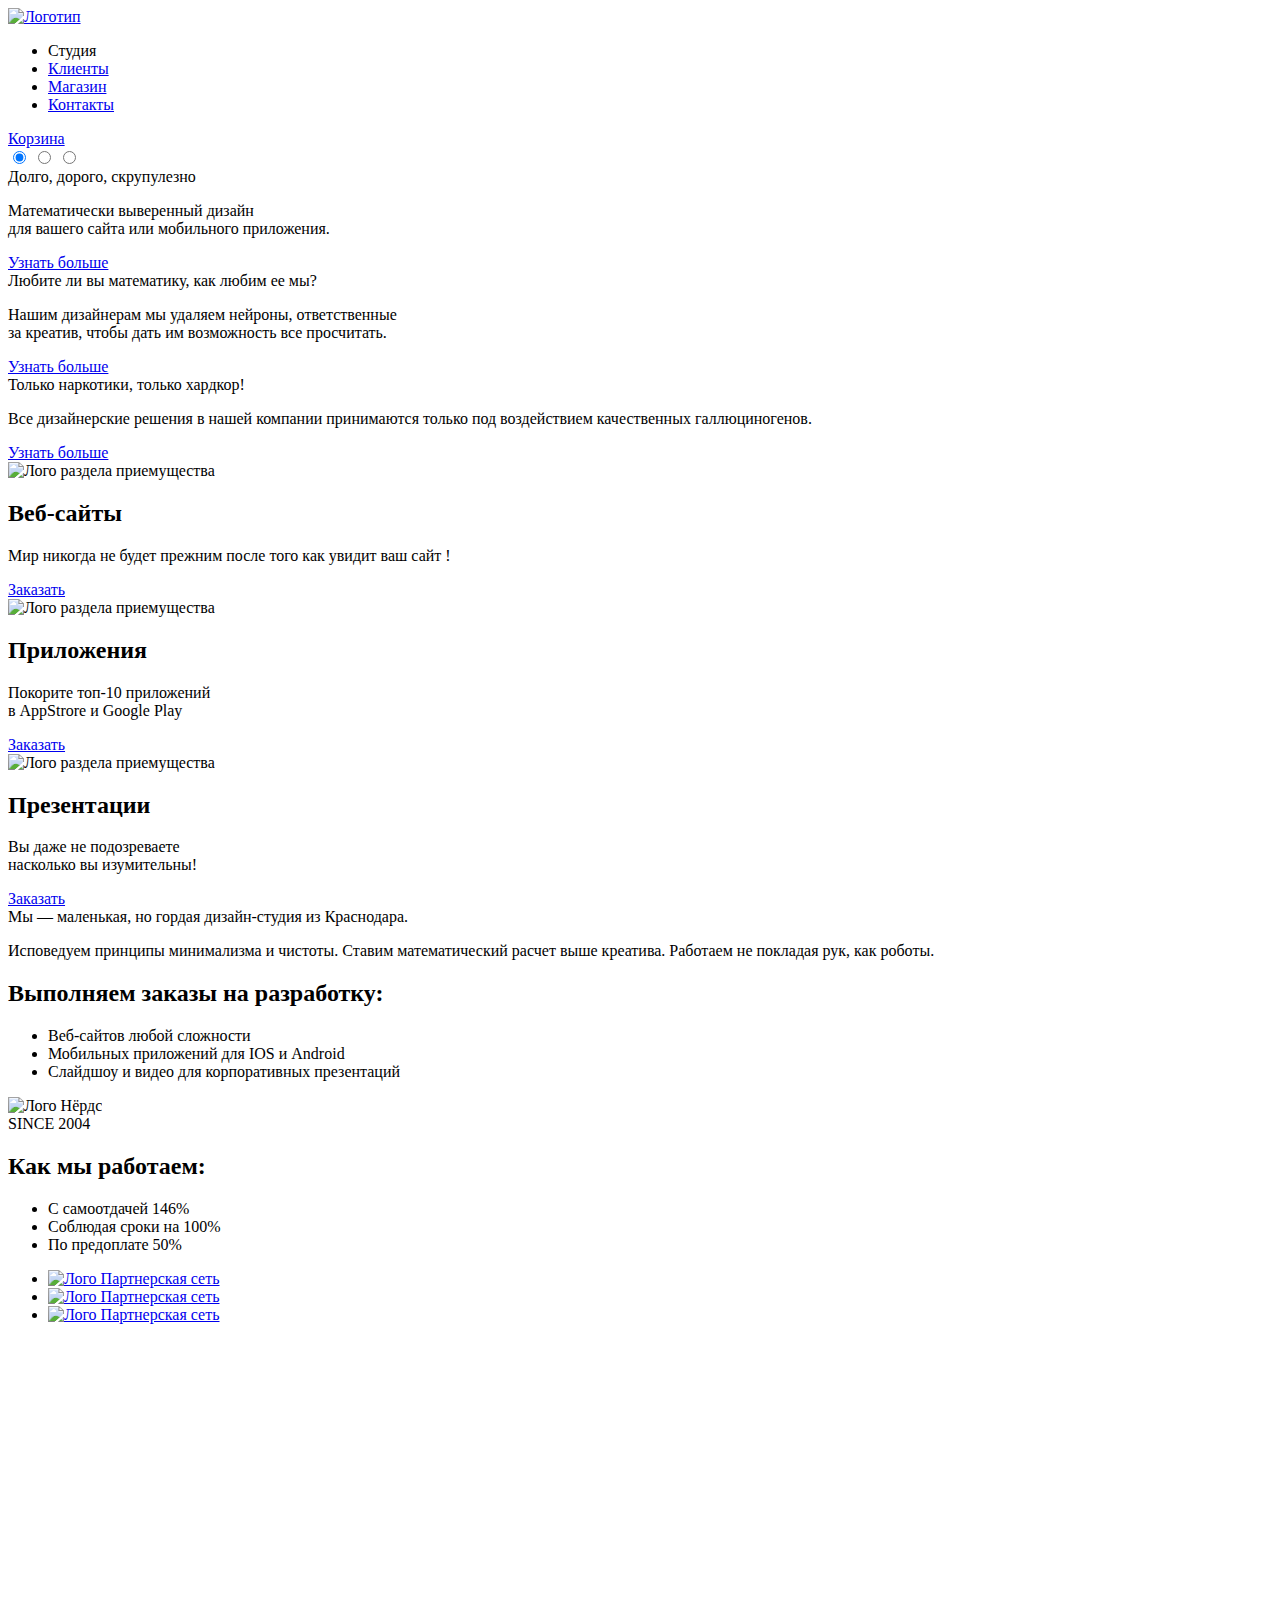
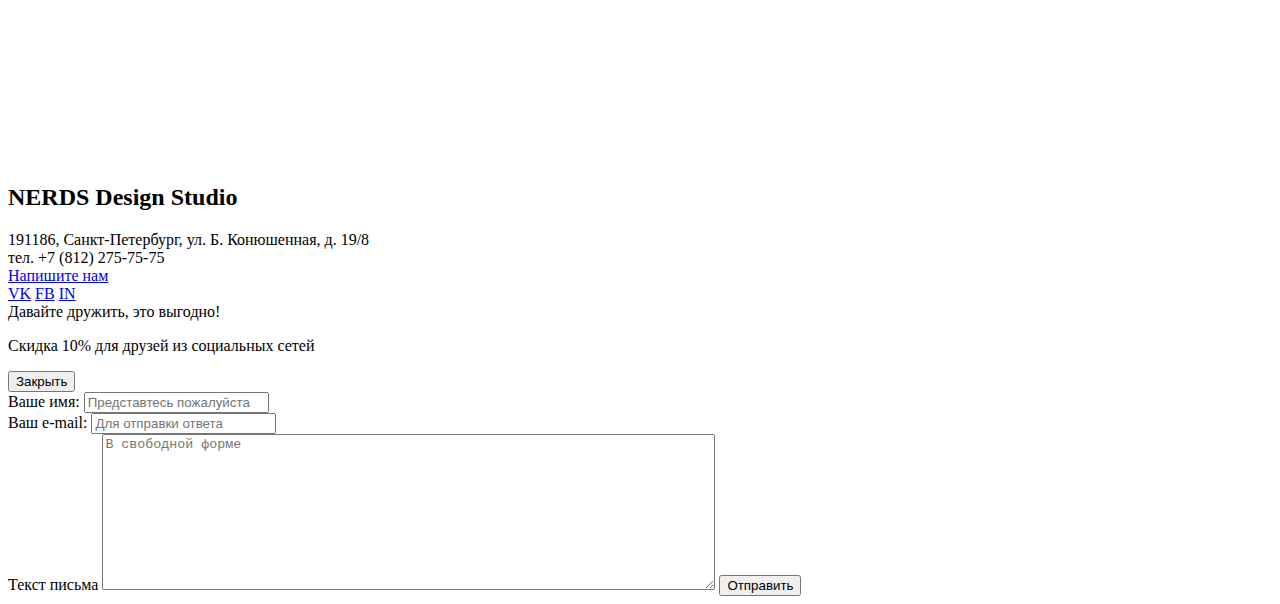
==== index.html @ a1ab963b "first" ====
<!DOCTYPE html>
<html lang="ru">
  <head>
    <meta charset="utf-8">
    <link href="https://fonts.googleapis.com/css?family=Roboto:400,500&subset=cyrillic" rel="stylesheet">
    <link href="css/normalize.css" rel="stylesheet">
    <link href="css/style.min.css" rel="stylesheet">
    <title>Nedrs</title>
  </head>
  <body>
    <header class="main-header">
      <div class="container clearfix">
        <div class="index-logo">
          <a href="#">
          <img class="index-logo-img" src="img/logo.png" width="139" height="56" alt="Логотип"></a>
        </div>
        <nav class="main-navigation">
          <ul>
            <li><a class="active">Студия</a></li>
            <li><a href="#">Клиенты</a></li>
            <li><a href="catalog.html">Магазин</a></li>
            <li><a href="#">Контакты</a></li>
          </ul>
        </nav>
        <div class="user-block">
          <a class="basket icon-basket" href="#">Корзина</a>
        </div>
      </div>
      <section class="slider">
        <input type="radio" id="btn-1" name="toggle" checked>
        <input type="radio" id="btn-2" name="toggle">
        <input type="radio" id="btn-3" name="toggle">
        <div class="slider-controls">
          <label for="btn-1"></label>
          <label for="btn-2"></label>
          <label for="btn-3"></label>
        </div>
        <div class="slides">
          <div class="slide">
            <div class="slide-text">
              <div class="slide-title slide-1">Долго, дорого, скрупулезно</div>
              <p>Математически выверенный дизайн<br>для вашего сайта или мобильного приложения.</p>
              <a class="btn" href="#">Узнать больше</a>
            </div>
          </div>
          <div class="slide">
            <div class="slide-text">
              <div class="slide-title slide-2">Любите ли вы математику, как любим ее мы?</div>
              <p>Нашим дизайнерам мы удаляем нейроны, ответственные<br>за креатив, чтобы дать им возможность все просчитать.</p>
              <a class="btn" href="#">Узнать больше</a>
            </div>
          </div>
          <div class="slide">
            <div class="slide-text">
              <div class="slide-title slide-3">Только наркотики, только хардкор!</div>
              <p>Все дизайнерские решения в нашей компании принимаются только под воздействием качественных галлюциногенов.</p>
              <a class="btn" href="#">Узнать больше</a>
            </div>
          </div>
        </div>
      </section>
    </header>
    <main >
      <section class="features clearfix container">
        <div class="features-item">
          <div class="features-image">
            <img src="img/Layer-1.jpg" width="240" height="124" alt="Лого раздела приемущества">
          </div>
          <h2 class="features-name">Веб-сайты</h2>
          <p class="features-desc">Мир никогда не будет прежним
            после того как увидит ваш сайт !
          </p>
          <a class="features-anchor anchor-1" href="#">Заказать</a>
        </div>
        <div class="features-item">
          <div class="features-image">
            <img src="img/Layer-3.jpg" width="240" height="124" alt="Лого раздела приемущества">
          </div>
          <h2 class="features-name">Приложения</h2>
          <p class="features-desc">Покорите топ-10 приложений<br>
            в AppStrore и Google Play
          </p>
          <a class="features-anchor anchor-2" href="#">Заказать</a>
        </div>
        <div class="features-item">
          <div class="features-image">
            <img src="img/Layer-2.jpg" width="240" height="124" alt="Лого раздела приемущества">
          </div>
          <h2 class="features-name">Презентации</h2>
          <p class="features-desc">Вы даже не подозреваете<br>
            насколько вы изумительны!
          </p>
          <a class="features-anchor anchor-3" href="#">Заказать</a>
        </div>
      </section>
      <section class="about-company clearfix">
        <div class="about-company-content container clearfix">
          <div class="about-company-content-left">
            <div class="about-container-left">
              <div class="about-company-slogan">Мы &#8212; маленькая, но гордая
                дизайн-студия из Краснодара.
              </div>
              <p class="about-company-desc">Исповедуем принципы минимализма и чистоты. Ставим математический
                расчет выше креатива. Работаем не покладая рук, как роботы.
              </p>
            </div>
            <div class="aside-content-left">
              <h2 class="aside-content-title">Выполняем заказы на разработку:</h2>
              <ul class="aside-menu">
                <li class="aside-item">Веб-сайтов любой сложности</li>
                <li class="aside-item">Мобильных приложений для IOS и Android</li>
                <li class="aside-item">Слайдшоу и видео для корпоративных презентаций</li>
              </ul>
            </div>
          </div>
          <div class="about-company-content-right">
            <div class="about-container-right">
              <div class="about-company-logo">
                <img src="img/logo-1.png" width="187" height="75" alt="Лого Нёрдс">
              </div>
              <div class="about-company-since">SINCE 2004</div>
            </div>
            <div class="aside-content-right">
              <h2 class="aside-content-title aside-right">Как мы работаем:</h2>
              <ul class="aside-menu aside-right">
                <li class="aside-item-right">С самоотдачей 146%</li>
                <li class="aside-item-right">Соблюдая сроки на 100%</li>
                <li class="aside-item-right">По предоплате 50%</li>
              </ul>
            </div>
          </div>
        </div>
      </section>
      <section class="gallery container ">
        <ul>
          <li><a href="#"><img class="gallery-item-1" src="img/partner-1.png" width="198" height="37" alt="Лого Партнерская сеть"></a></li>
          <li><a href="#"><img class="gallery-item-2" src="img/partner-2.png" width="199" height="68" alt="Лого Партнерская сеть"></a></li>
          <li><a href="#"><img class="gallery-item-3" src="img/partner-3.png" width="209" height="86" alt="Лого Партнерская сеть"></a></li>
        </ul>
      </section>
    </main>
    <footer class="main-footer clearfix">
      <iframe src="https://www.google.com/maps/embed?pb=!1m18!1m12!1m3!1d1998.5989424123688!2d30.32089461570254!3d59.93879686904841!2m3!1f0!2f0!3f0!3m2!1i1024!2i768!4f13.1!3m3!1m2!1s0x4696310fca5ba729%3A0xea9c53d4493c879f!2z0JHQvtC70YzRiNCw0Y8g0JrQvtC90Y7RiNC10L3QvdCw0Y8g0YPQuy4sIDE5LCDQodCw0L3QutGCLdCf0LXRgtC10YDQsdGD0YDQsywg0KDQvtGB0ZbRjywgMTkxMTg2!5e0!3m2!1suk!2s!4v1472509188440" width="100%" height="420" frameborder="0" style="border:0" allowfullscreen></iframe>
      <div class="contacts-adress">
        <h2 class="contacts-adress-title">NERDS Design Studio</h2>
        <div class="contacts-adress-item"> 191186, Санкт-Петербург,
          ул. Б. Конюшенная, д. 19/8
        </div>
        <div class="contacts-adress-phone">
          тел. +7 (812) 275-75-75
        </div>
        <a href="#" class="contacts-adress-btn">Напишите нам</a>
      </div>
      <div class="container">
        <div class="footer-content-left">
          <div class="footer-content-social">
            <a class="social-btn social-btn-vk" href="#">VK</a>
            <a class="social-btn social-btn-fb" href="#">FB</a>
            <a class="social-btn social-btn-inst" href="#">IN</a>
          </div>
        </div>
        <div class="footer-content-right">
          <div class="footer-content-aside">
            <div class="footer-slogan">Давайте дружить, это  выгодно!</div>
            <p>Скидка 10% для друзей из социальных сетей</p>
          </div>
        </div>
      </div>
    </footer>
    <div class="modal-content clearfix">
      <button class="modal-content-close" type="button" title="Закрыть">Закрыть</button>
      <form class="user-form" action="form.php" method="get">
        <div class="modal-content-left-rows">
          <label for="user-name">Ваше имя:</label>
          <input type="text" name="user-name" id="user-name" placeholder="Представтесь пожалуйста">
        </div>
        <div class="modal-content-right-rows">
          <label for="user-mail">Ваш e-mail:</label>
          <input type="text" name="user-mail" id="user-mail" placeholder="Для отправки ответа">
        </div>
        <label for="user-comment">Текст письма</label>
        <textarea name="user-comment" id="user-comment" cols="74" rows="10" placeholder="В свободной форме"></textarea>
        <button class="btn" type="submit">Отправить</button>
      </form>
    </div>
    <script src="js/script.min.js">     </script>
  </body>
</html>
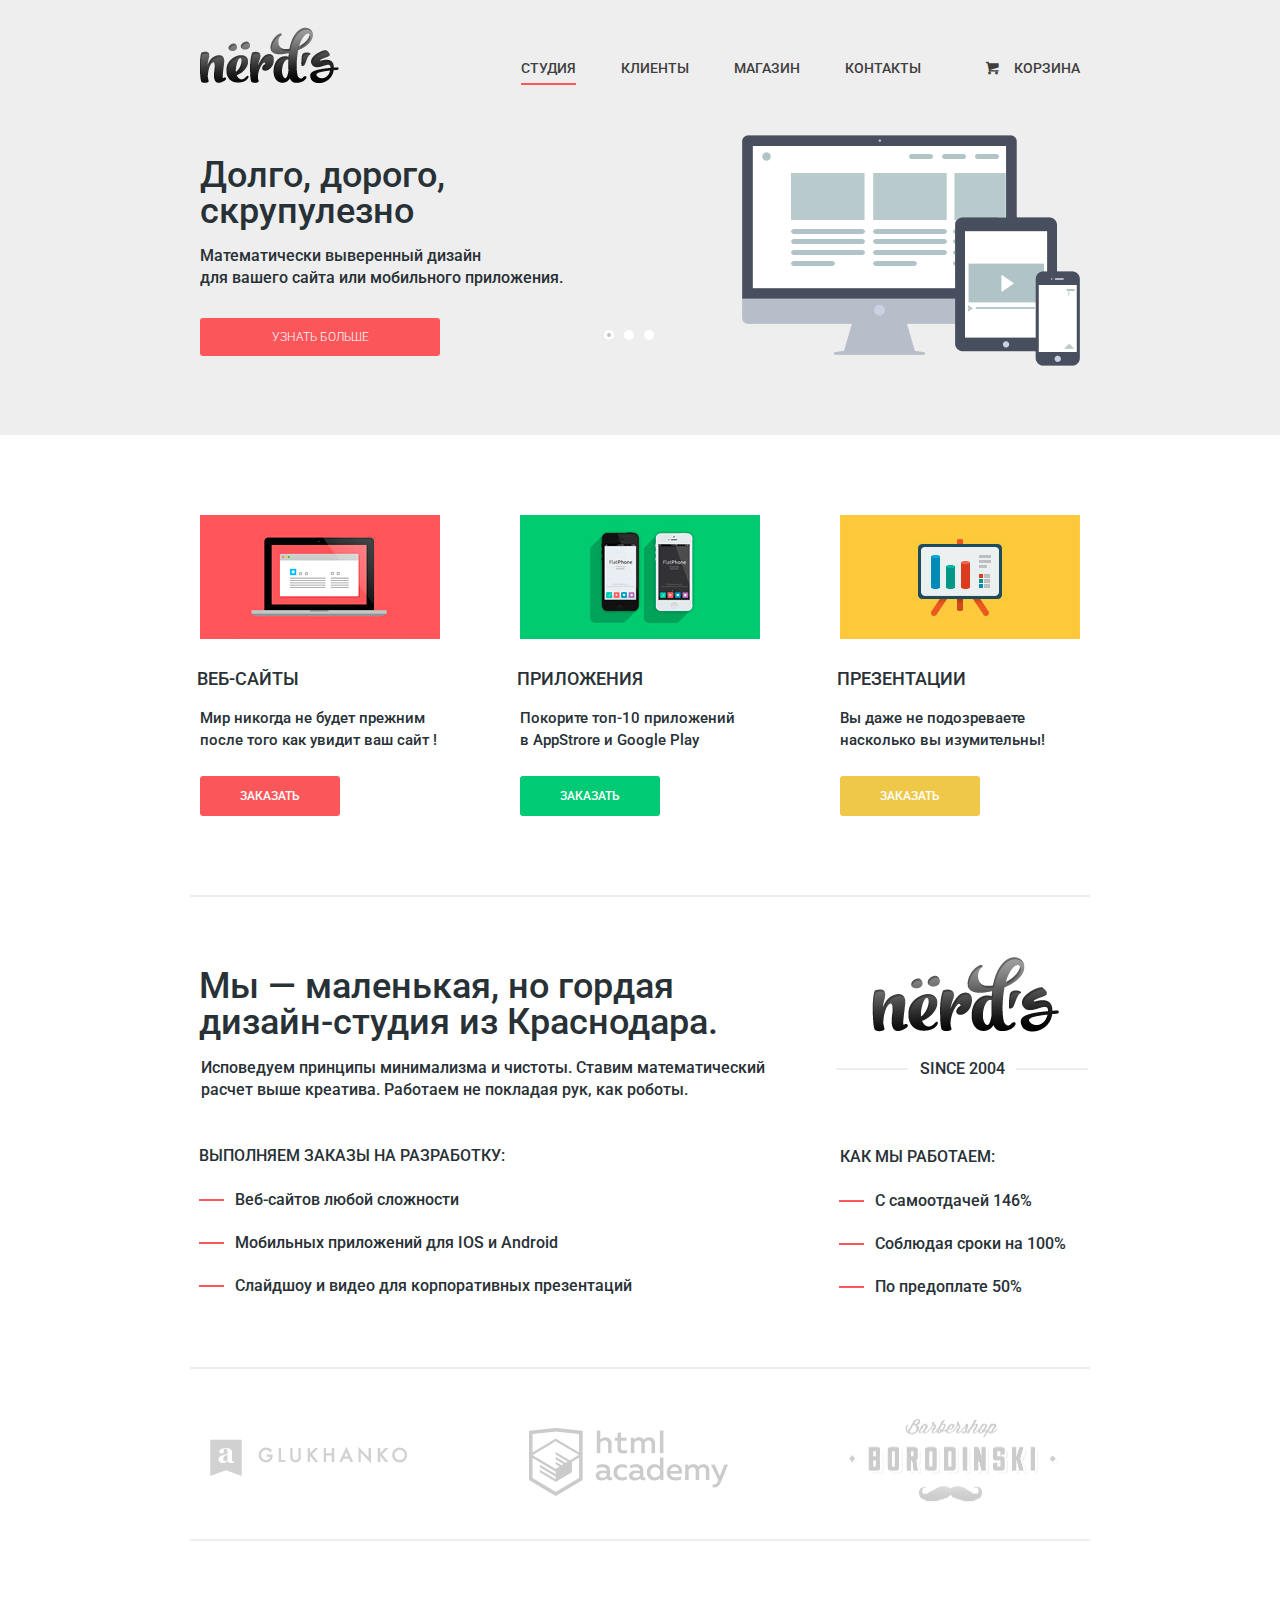
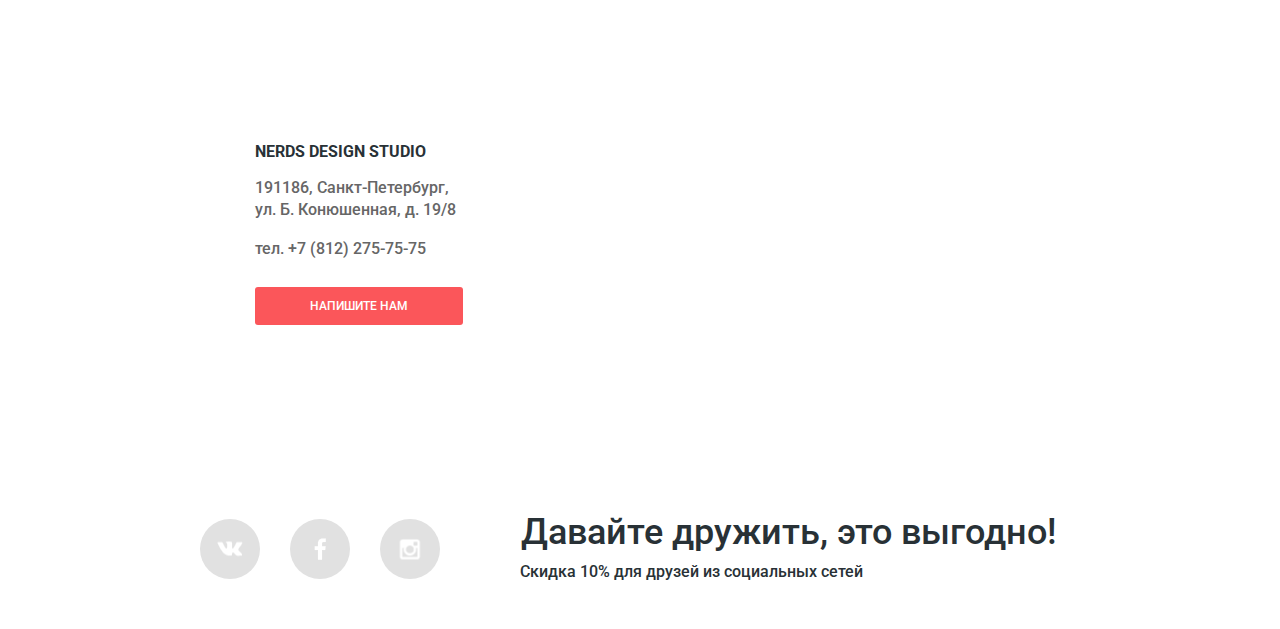
==== commit e992ac80: "закачка файлов" ====
--- a/index.html
+++ b/index.html
@@ -5,14 +5,14 @@
     <link href="https://fonts.googleapis.com/css?family=Roboto:400,500&subset=cyrillic" rel="stylesheet">
     <link href="css/normalize.css" rel="stylesheet">
     <link href="css/style.min.css" rel="stylesheet">
-    <title>Nedrs</title>
+    <title>Нёрдс</title>
   </head>
   <body>
     <header class="main-header">
       <div class="container clearfix">
         <div class="index-logo">
           <a href="#">
-          <img class="index-logo-img" src="img/logo.png" width="139" height="56" alt="Логотип"></a>
+          <img class="index-logo-img" src="img/logo.png" width="139" height="56" alt="Логотип"></a>         
         </div>
         <nav class="main-navigation">
           <ul>
@@ -143,7 +143,7 @@
       <iframe src="https://www.google.com/maps/embed?pb=!1m18!1m12!1m3!1d1998.5989424123688!2d30.32089461570254!3d59.93879686904841!2m3!1f0!2f0!3f0!3m2!1i1024!2i768!4f13.1!3m3!1m2!1s0x4696310fca5ba729%3A0xea9c53d4493c879f!2z0JHQvtC70YzRiNCw0Y8g0JrQvtC90Y7RiNC10L3QvdCw0Y8g0YPQuy4sIDE5LCDQodCw0L3QutGCLdCf0LXRgtC10YDQsdGD0YDQsywg0KDQvtGB0ZbRjywgMTkxMTg2!5e0!3m2!1suk!2s!4v1472509188440" width="100%" height="420" frameborder="0" style="border:0" allowfullscreen></iframe>
       <div class="contacts-adress">
         <h2 class="contacts-adress-title">NERDS Design Studio</h2>
-        <div class="contacts-adress-item"> 191186, Санкт-Петербург,
+        <div class="contacts-adress-item"> 191186, Санкт-Петербург, 
           ул. Б. Конюшенная, д. 19/8
         </div>
         <div class="contacts-adress-phone">
@@ -176,10 +176,10 @@
         </div>
         <div class="modal-content-right-rows">
           <label for="user-mail">Ваш e-mail:</label>
-          <input type="text" name="user-mail" id="user-mail" placeholder="Для отправки ответа">
+          <input type="text" name="user-mail" id="user-mail" placeholder="Для отправки ответа">     
         </div>
         <label for="user-comment">Текст письма</label>
-        <textarea name="user-comment" id="user-comment" cols="74" rows="10" placeholder="В свободной форме"></textarea>
+        <textarea name="user-comment" id="user-comment" cols="74" rows="10" placeholder="В свободной форме"></textarea> 
         <button class="btn" type="submit">Отправить</button>
       </form>
     </div>
--- a/css/style.min.css
+++ b/css/style.min.css
@@ -0,0 +1 @@
+body{font-family:"Roboto","Arial",sans-serif;min-width:900px;font-size:16px;line-height:22px;color:#283136;background:#fff;font-weight:500}@font-face{font-weight:400;font-style:normal;font-family:"symbols-nerds";src:url(../fonts/symbols-nerds.woff) format("woff"),url(../fonts/symbols-nerds.woff2) format("woff2")}[class*=" icon-"]::before,[class^=icon-]::before{display:inline-block;width:1em;margin-right:.2em;margin-left:.2em;font-weight:400;line-height:1em;font-family:"symbols-nerds";text-align:center;text-transform:none;text-decoration:inherit;font-style:normal;font-variant:normal;speak:none}.icon-basket::before{content:"\62"}.icon-facebook::before{content:"\66"}.icon-twitter::before{content:"\74"}.icon-vk::before{content:"\76"}.icon-up-dir::before{content:"\25b2"}.icon-down-dir::before{content:"\25bc"}.icon-circle::before{content:"\25cb"}.icon-circle-dot::before{content:"\25cf"}.icon-check-off::before{content:"\2610"}.icon-check-on::before{content:"\2611"}.icon-instagramm::before{content:"📷"}h1{clear:both;font-size:40px;color:#000}.clearfix::after{content:"";display:table;clear:both}.main-header{min-height:135px;background:#eee;padding-top:0;margin-bottom:80px}.main-header-catalog{min-height:328px;background:#eee;margin-bottom:74px}.main-welcome{font-size:40px;line-height:47px;text-transform:uppercase;padding-top:13px;text-align:center;margin-left:-14px;font-weight:500}.container{width:880px;padding:0 10px;margin:0 auto}.index-logo{position:relative;float:left;min-height:135px;width:150px}.index-logo-img{position:absolute;top:27px}.main-navigation{float:left;margin-left:160px;min-height:135px;width:460px}.main-navigation .active{border-bottom:2px solid #fb565a}.main-navigation a{display:block;color:#3f3f3f;text-decoration:none;text-transform:uppercase}.basket:focus,.basket:hover,.main-navigation a:focus,.main-navigation a:hover{color:#fb565a;cursor:pointer}.icon-basket:before{content:"\62";margin-right:15px}.basket:active,.main-navigation a:active{color:#8f8f8f}.main-navigation ul{margin:43px 0 0 11px;padding:0;list-style:none;font-size:0}.main-navigation li{display:inline-block;margin-right:45px;vertical-align:top;font-size:14px;line-height:30px;padding:10px 0 0}.user-block{float:right;min-height:135px;max-width:110px}.basket,.slider{position:relative}.basket{display:inline-block;vertical-align:top;padding:5px 0 5px 10px;margin-top:48px;margin-left:0;font-size:14px;line-height:30px;text-transform:uppercase;color:#3f3f3f;text-decoration:none}.slider{width:880px;min-height:300px;margin:0 auto;overflow:hidden}.slide{position:absolute;top:0;left:0;width:100%;height:310px;background-repeat:no-repeat;background-position:100% 10px}.slider input[type=radio],input[type=checkbox],input[type=radio]{display:none}.slider-controls{position:absolute;bottom:83px;left:50%;z-index:10;width:200px;margin-left:-111px;text-align:center}.slider-controls label{display:inline-block;width:4px;height:4px;margin:0 3px;vertical-align:top;background:#fff;border:3px solid #fff;border-radius:50%;cursor:pointer}.slide-text{width:500px;padding:22px 0}.slide-title{font-weight:500;font-size:36px;line-height:36px}.slide-title.slide-1{width:300px}.slide-title.slide-2{width:520px}.slide-title.slide-3{width:320px}.slide p{font-weight:500;line-height:22px;color:#283136}.slide .btn{display:block;width:220px;margin-top:29px;padding:8px 10px;font-weight:300;font-size:12px;text-align:center;color:#fff;text-transform:uppercase;text-decoration:none;background:#fb565a;border-radius:3px}.slide:nth-child(1){background-image:url(../img/slide-1.png);background-position:top right}.slide:nth-child(2),.slide:nth-child(3){background-image:url(../img/slide-2.png);background-position:top right}.slide:nth-child(3){background-image:url(../img/slide-3.png)}#btn-1:checked~.slides .slide:nth-child(1){left:0}#btn-1:checked~.slides .slide:nth-child(2),#btn-1:checked~.slides .slide:nth-child(3){left:880px}#btn-2:checked~.slides .slide:nth-child(1){left:-880px}#btn-2:checked~.slides .slide:nth-child(2){left:0}#btn-2:checked~.slides .slide:nth-child(3),#btn-3:checked~.slides .slide:nth-child(1),#btn-3:checked~.slides .slide:nth-child(2){left:-880px}#btn-3:checked~.slides .slide:nth-child(3){left:0}#btn-1:checked~.slider-controls label[for=btn-1],#btn-2:checked~.slider-controls label[for=btn-2],#btn-3:checked~.slider-controls label[for=btn-3]{background:#c1c1c1}.features{min-height:380px;border-bottom:2px solid #eee}.features-name{font-size:18px;line-height:30px;text-transform:uppercase;font-weight:500;margin:25px 0 -2px -3px}.features-desc{font-size:15px;line-height:22px;font-weight:500;margin-bottom:25px}.features-image{width:240px;height:124px}.features-item{float:left;width:240px;margin-right:80px;min-height:300px;margin-bottom:78px}.features-item:last-child,.gallery ul li:last-child{margin-right:0}.features-anchor{display:inline-block;font-size:12px;line-height:18px;font-weight:500;text-transform:uppercase;color:#fff;padding:11px 40px;text-decoration:none;border-radius:3px}.features .anchor-1{background-color:#fb565a}.contacts-adress-btn:hover,.features .anchor-1:focus,.features .anchor-1:hover,.slide .btn:hover,.user-form .btn:hover{background:#d6494d}.contacts-adress-btn:active,.features .anchor-1:active,.slide .btn:active,.user-form .btn:active{background:#b63538;box-shadow:inset 0 3px 0 0 #9b2d30}.features .anchor-2{background-color:#00ca74}.features .anchor-2:focus,.features .anchor-2:hover{background:#01a25e}.features .anchor-2:active{background:#009053;box-shadow:inset 0 3px 0 0 #007b47}.features .anchor-3{background-color:#efc84a}.features .anchor-3:hover,.features .anchor-:focus{background:#d6ae2c}.features .anchor-3:active{background:#c09b24;box-shadow:inset 0 3px 0 0 #a3841f}.about-company-content{border-bottom:2px solid #eee}.about-company-content-left{float:left;width:620px;min-height:470px}.about-company-content-right{position:relative;float:right;width:250px;min-height:415px}.about-company-slogan{margin-top:70px;margin-bottom:17px;font-size:36px;line-height:36px;font-weight:500;margin-left:-2px}.about-container-right{position:relative;width:250px;min-height:250px;text-align:center;text-transform:uppercase}.about-container-left{width:570px;min-height:200px;border:1px solid transparent}.about-company-logo{padding-top:60px;padding-left:20px}.about-company-desc{margin:0 0 56px}.about-company-since{margin:0;position:relative;bottom:-20px;left:7px;padding:0 5px}.about-company-since:after,.about-company-since:before{content:"";position:absolute;outline:1px solid #eee;top:50%;width:70px}.about-company-since:before{left:0}.about-company-since:after{right:0}.aside-item,.aside-item-right{position:relative}.aside-item-right::before,.aside-item:before{content:"";position:absolute;outline:1px solid #fb565a;top:50%;width:23px;left:0}.aside-item-right::before{left:10px}.aside-content-title{margin:-13px 0 22px -1px;font-size:16px;line-height:22px;text-transform:uppercase;font-weight:500}.aside-right{margin-top:-1px;margin-left:10px}.aside-content-left{width:480px;min-height:200px}.aside-content-right{width:250px;min-height:200px}.aside-menu,.sidebar ul{list-style:none;margin:0;padding:0}.aside-menu-right{margin-left:2px}.aside-menu li{margin-bottom:21px;padding-left:35px;margin-left:0}.aside-menu.aside-right li{padding-left:45px}.sidebar{float:left;width:240px;min-height:730px;margin-left:-15px;margin-top:-2px}.sidebar ul{margin:-5px 0 0 -22px}.sidebar .second{margin-top:-8px}.sidebar ul li{margin-left:26px}.sidebar .sidebar-form{margin-top:20px}.sidebar-btn{font-family:"Roboto","Arial",sans-serif;margin:27px 0 0 14px;padding:10px 48px;font-size:12px;line-height:18px;text-transform:uppercase;background-color:#f1f1f1;border:none;cursor:pointer;font-weight:700;border-radius:3px}.sidebar-btn:hover{background:#e5e5e5}.sidebar-btn:active{background:#d5d5d5;box-shadow:inset 0 3px 0 0 #b5b5b5}.sidebar fieldset{border:none;margin-bottom:36px}.sidebar .last-fieldset,.sidebar-title.first-legend{margin-bottom:0}.sidebar-title{text-transform:uppercase;font-size:18px;margin-left:1px;padding-top:3px}.sidebar-title.second-legend{margin-bottom:11px}.sidebar .sidebar-item{margin-bottom:20px}input[type=radio]+label{display:block;line-height:20px;padding-left:33px;position:relative;cursor:pointer;margin:20px 0 0}input[type=radio]+label::before{content:"\25cb";display:block;font-size:28px;font-weight:200;font-family:"symbols-nerds";position:absolute;top:0;left:0;color:#c1c1c1}input[type=radio]:checked+label::before{content:"\25cf"}input[type=checkbox]+label{display:block;margin:10px 0;line-height:20px;padding-left:33px;position:relative;cursor:pointer}input[type=checkbox]+label::before{content:"\2610";display:block;font-size:28px;font-weight:200;font-family:"symbols-nerds";position:absolute;top:0;left:0;color:#c1c1c1}input[type=checkbox]:checked+label::before{content:"\2611"}input[type=checkbox]+label:hover:before,input[type=radio]+label:hover:before{color:#b5b5b5}input[type=checkbox]:disabled+label::before,input[type=radio]:disabled+label:before{opacity:.4}input[type=checkbox]:disabled+label,input[type=radio]:disabled+label{color:#a9adaf}.range-filter{margin-top:15px;width:240px;min-height:150px;margin-bottom:-20px;margin-left:4px}.range-controls{position:relative;height:41px;padding-top:39px;margin-bottom:16px;padding-right:20px;padding-left:20px;border-radius:5px;background:#f1f1f1}.range-controls .scale{height:2px;background:#d7dcde}.range-controls .bar{width:70%;height:2px;background:#00ca74}.range-controls .toggle{position:absolute;top:30px;left:0;width:4px;height:4px;cursor:pointer;border:8px solid #fff;background:#ababab;border-radius:50%;box-shadow:0 2px 1px 0 #cfcfcf}.range-controls .toggle-min{left:50px}.range-controls .toggle-max{left:110px}.price-controls{font-size:0}.price-controls label{font-size:16px;display:inline-block;width:50%}.price-controls input{font-family:'Roboto','Arial',sans-serif;font-size:16px;width:60px;margin-left:5px;text-align:center;color:#283136;border:none;border-radius:5px;outline:none;background:#f1f1f1}.price-controls input[name=max-price]{padding:8px 11px}.price-controls input[name=min-price]{padding:8px 9px}.max-price{text-align:right}.contacts{clear:both}.catalog{float:right;width:580px;min-height:1130px;margin-bottom:82px}.catalog-filter{clear:both}.catalog-filter ul{display:inline-block;text-transform:uppercase;padding:0;font-size:0;margin:-12px 0 15px 18px}.catalog-filter ul li{display:inline-block;font-size:12px;line-height:18px}.catalog-filter a{display:block;text-decoration:none;margin-left:38px;color:#c7c7c7;border-bottom:2px dotted #00ca74}.catalog-filter a.functional{margin-left:45px}.catalog-filter a.type{margin-left:42px}.catalog-filter ul a:hover{border-bottom:2px solid #00ca74;color:#000}.catalog-filter ul a:active{color:#000;border-bottom:2px solid transparent}.catalog-filter ul .active{color:#000;border:2px solid transparent}.catalog-filter-triangles{display:inline-block;position:relative;width:123px}#triangle-up.active{border-bottom:10px solid #00ca74}#triangle-up:active{border-bottom:10px solid #000}#triangle-down:active{border-top:10px solid #000}#triangle-down,#triangle-up{position:absolute;cursor:pointer;border-left:5px solid transparent;border-right:5px solid transparent}#triangle-up{padding-top:10px;top:-20px;right:-3px;border-bottom:10px solid #c1c1c1}#triangle-down{top:-8px;right:15px;border-top:10px solid #c1c1c1;border-bottom:2px solid transparent}.catalog-pagination a:focus,.catalog-pagination a:hover{background:#e5e5e5}.catalog-item{float:left;width:240px;min-height:275px;margin-bottom:74px;margin-left:20px}.catalog-content{position:relative;display:block;width:240px;min-height:240px;padding-top:30px}.catalog-content:before{content:"";position:absolute;top:0;background-image:url(../img/xxx.jpg);background-repeat:no-repeat;height:30px;width:240px;opacity:.1}.catalog-content:hover:before{opacity:1}.catalog-content-desc{position:absolute;width:200px;height:200px;z-index:1;background:#fff;left:20px;top:50px;text-align:center;display:none}.catalog-content:hover .catalog-content-desc{display:block}.catalog-content a.btn{text-decoration:none;color:#fff;text-transform:uppercase;text-align:center;padding:8px 36px;background:#fb565a;border-radius:5px;font-size:18px}.catalog-content a.btn:hover{background:#d6494d}.catalog-content a.btn:active{background:#b63538;box-shadow:inset 0 3px 0 0 #9b2d30}.catalog-content p{height:50px;margin-bottom:20px;margin-top:0;font-size:14px;line-height:18px}.catalog-content h4{height:60px;text-transform:uppercase;font-size:18px;padding-top:20px;margin-bottom:0;line-height:24px;font-weight:500;margin-top:0}.catalog-item a:first-child{text-decoration:none;text-transform:uppercase;color:#000}.catalog-item:nth-child(2n+1){margin-left:80px}.catalog-paginator{clear:both}.catalog-pagination a:first-child{margin-left:20px;border:2px solid red}.catalog-pagination a,.gallery ul li{display:inline-block;vertical-align:middle;text-align:center}.catalog-pagination a{font-size:12px;font-weight:500;height:37px;min-width:37px;line-height:37px;color:#000;text-decoration:none;background-color:#f1f1f1;border-radius:3px;margin-right:6px}.catalog-pagination .catalog-next{min-width:100px;padding:0 20px;text-transform:uppercase}.catalog-pagination a.active,.catalog-pagination a.active:active,.catalog-pagination a.active:hover{height:35px;line-height:35px;min-width:35px;background:0 0;border:2px solid #f2f2f2}.catalog-pagination a:hover{background:#e5e5e5}.catalog-pagination a:active{background:#d5d5d5;box-shadow:inset 0 3px 0 0 #b5b5b5}.gallery{margin-top:50px;min-height:120px;margin-bottom:85px;border-bottom:2px solid #eee}.gallery ul li{opacity:.2;margin-right:117px}.gallery ul li:first-child{margin-left:-30px;margin-top:-10px}.gallery ul li:focus,.gallery ul li:hover{opacity:1}.main-footer{position:relative}.contacts-adress{position:absolute;background-color:#fff;width:250px;height:240px;top:85px;left:235px}.contacts-adress-btn{display:inline-block;text-transform:uppercase;padding:10px 55px;background-color:#fb565a;font-size:12px;line-height:18px;text-decoration:none;color:#fff;border-radius:3px;margin-left:20px}.contacts-adress-title{font-size:16px;margin-top:26px;line-height:30px;text-transform:uppercase;margin-left:20px;margin-bottom:10px}.contacts-adress-item{color:#666;margin-left:20px;margin-bottom:17px;width:210px}.contacts-adress-phone{margin-bottom:27px;margin-left:20px;color:#666}.main-footer-map{z-index:8}.main-footer .container{margin-top:37px;min-height:140px}.footer-content-left{float:left;width:300px}.footer-content-right{float:right;width:560px}.footer-slogan{font-size:36px;line-height:36px;margin-top:25px;margin-bottom:-5px;margin-left:1px}.social-btn{display:inline-block;vertical-align:top;width:60px;height:60px;border-radius:50%;font-size:0;background:#e1e1e1;position:relative;margin-top:30px;margin-right:26px}.social-btn:hover{background:#fb565a}.social-btn:active{background:#d6494d;box-shadow:inset 0 3px 0 0 #b63e42}.social-btn:before{content:"";position:absolute;top:50%;left:50%;-webkit-transform:translate(-50%,-50%);transform:translate(-50%,-50%);background-image:url(../img/sprite.png);background-repeat:no-repeat}.social-btn-vk:before{width:26px;height:15px;background-position:-10px -128px}.social-btn-fb:before{width:12px;height:22px;background-position:-10px -45px}.social-btn-inst:before{width:21px;height:21px;background-position:-10px -87px}.sprite{background-image:url(../img/sprite.png);background-repeat:no-repeat;display:block}.sprite--icon-basket{width:15px;height:15px;background-position:-10px -10px}.sprite--icon-face{width:12px;height:22px;background-position:-10px -45px}.sprite--icon-inst{width:21px;height:21px;background-position:-10px -87px}.sprite--icon-vk{width:26px;height:15px;background-position:-10px -128px}.modal-content{position:fixed;right:375px;bottom:180px;display:none;width:465px;padding:60px 75px;color:#000;background:#fff;box-shadow:0 20px 40px 0 #60605d}.modal-content-close{position:absolute;top:10px;right:10px;width:40px;height:40px;font-size:0;background-color:#fb565a;border:0;outline:0;cursor:pointer;border-radius:50%}.modal-content-close::after,.modal-content-close::before{content:"";position:absolute;top:17px;left:7px;width:25px;height:5px;background-color:#fff;border-radius:1px}.modal-content-close::before{-webkit-transform:rotate(45deg);transform:rotate(45deg)}.modal-content-close::after{-webkit-transform:rotate(-45deg);transform:rotate(-45deg)}.modal-content input{display:inline-block;font-family:'Roboto','Arial',sans-serif;font-size:16px;width:210px;margin-top:10px;text-align:left;font-weight:500;color:#283136;padding:10px 0 10px 10px;border-radius:5px;outline:none;background:0 0;border:2px solid #e9e5dc;margin-bottom:30px}::-webkit-input-placeholder{color:#000;text-transform:uppercase;font-size:12px;line-height:18px;text-align:left;font-weight:500}.modal-content input[type=text]{border:2px solid #f1f1f1}.modal-content input[type=text]:hover,.modal-content textarea:hover{border:2px solid #a2a9ac}.modal-content input[type=text]:focus,.modal-content textarea:focus{border:2px solid #57bffb}.modal-content textarea,.user-form .btn{font-family:'Roboto','Arial',sans-serif;font-size:12px;text-transform:uppercase;font-weight:500}.modal-content textarea{outline:none;background:0 0;text-align:left;clear:both;padding-top:10px;padding-left:10px;border-radius:5px;border:2px solid #f1f1f1;color:#000;margin-top:10px}.user-form .btn{width:100%;margin-top:20px;background:#fb565a;border:none;cursor:pointer;line-height:18px;padding:10px 0;color:#fff;border-radius:3px}.modal-content-left-rows,.modal-content-right-rows{float:left;width:220px;min-height:65px}.modal-content-right-rows{float:right}.modal-content-show{display:block;-webkit-animation:bounce .6s;animation:bounce .6s}.modal-error{-webkit-animation:shake .6s;animation:shake .6s}@-webkit-keyframes bounce{0%{-webkit-transform:translateY(-2000px);transform:translateY(-2000px)}70%{-webkit-transform:translateY(30px);transform:translateY(30px)}90%{-webkit-transform:translateY(-10px);transform:translateY(-10px)}to{-webkit-transform:translateY(0);transform:translateY(0)}}@keyframes bounce{0%{-webkit-transform:translateY(-2000px);transform:translateY(-2000px)}70%{-webkit-transform:translateY(30px);transform:translateY(30px)}90%{-webkit-transform:translateY(-10px);transform:translateY(-10px)}to{-webkit-transform:translateY(0);transform:translateY(0)}}@-webkit-keyframes shake{0%,to{-webkit-transform:translateX(0);transform:translateX(0)}10%,30%,50%,70%,90%{-webkit-transform:translateX(-10px);transform:translateX(-10px)}20%,40%,60%,80%{-webkit-transform:translateX(10px);transform:translateX(10px)}}@keyframes shake{0%,to{-webkit-transform:translateX(0);transform:translateX(0)}10%,30%,50%,70%,90%{-webkit-transform:translateX(-10px);transform:translateX(-10px)}20%,40%,60%,80%{-webkit-transform:translateX(10px);transform:translateX(10px)}}